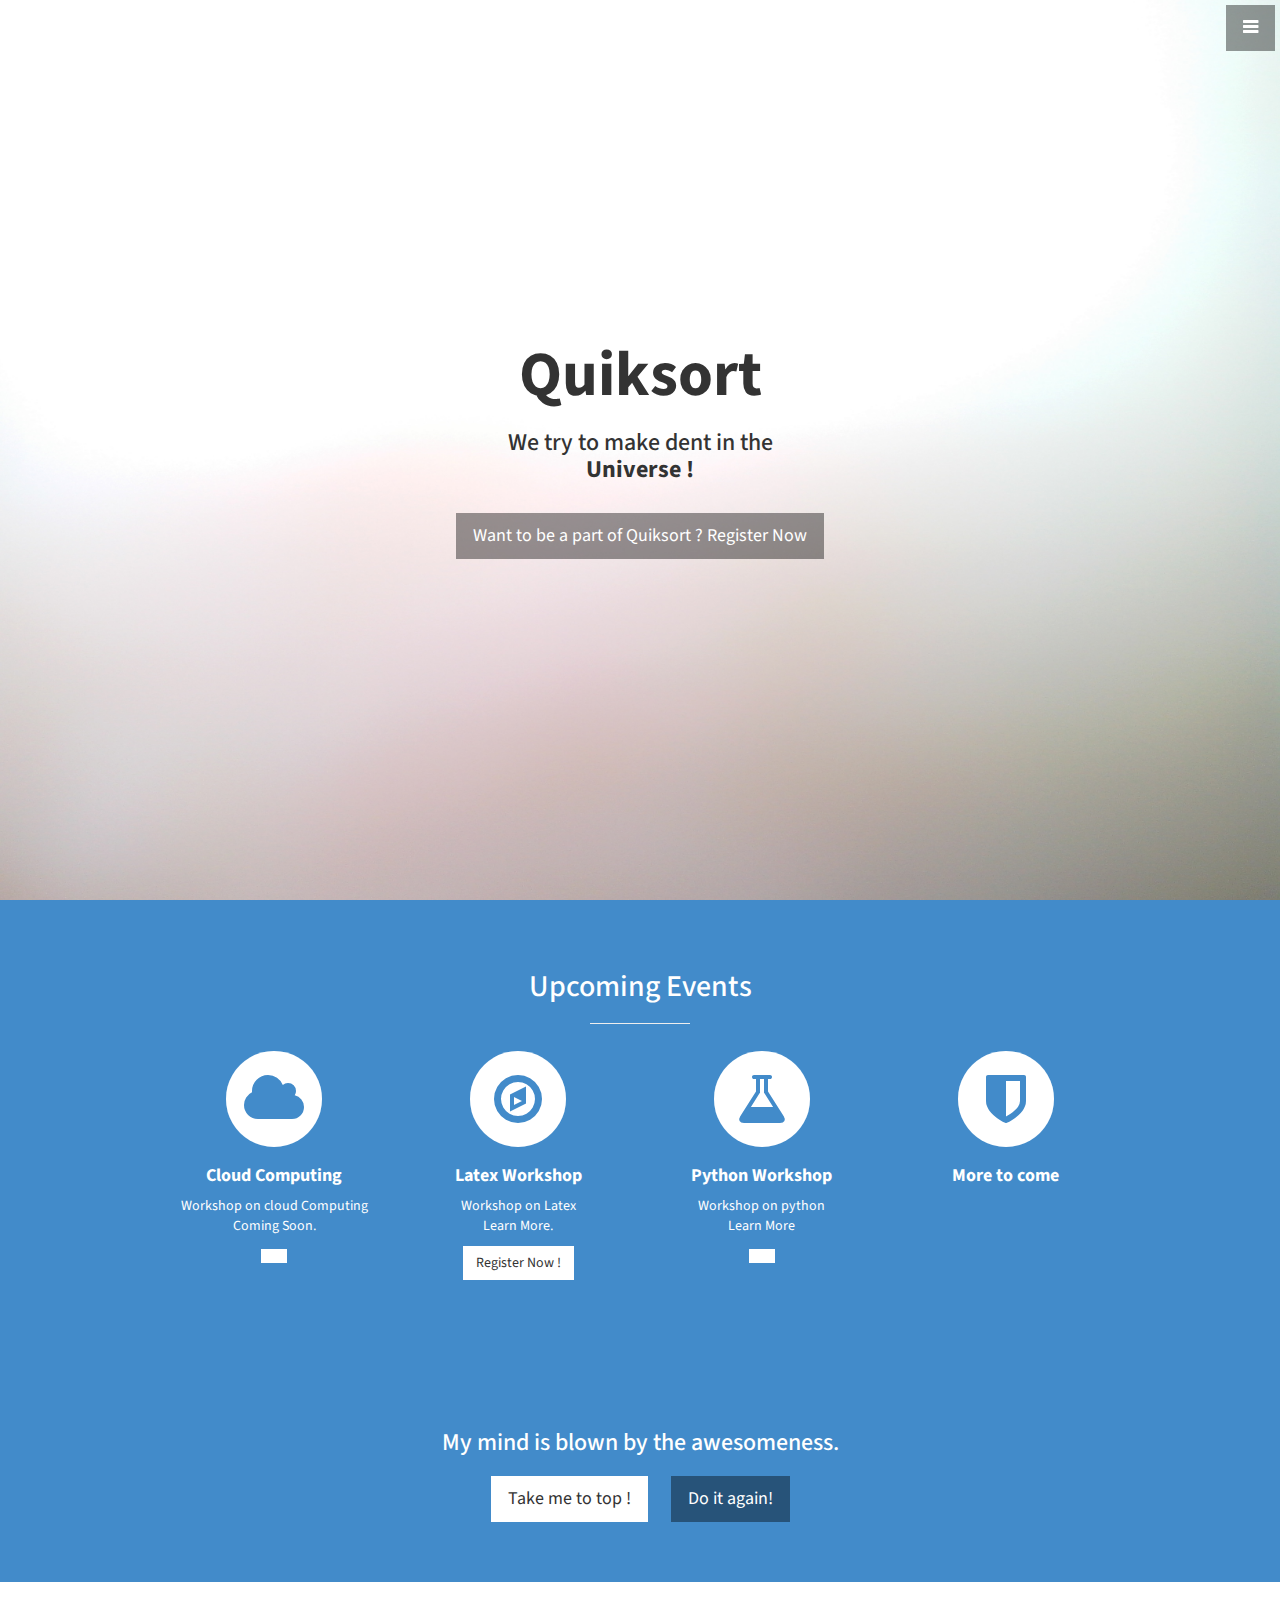
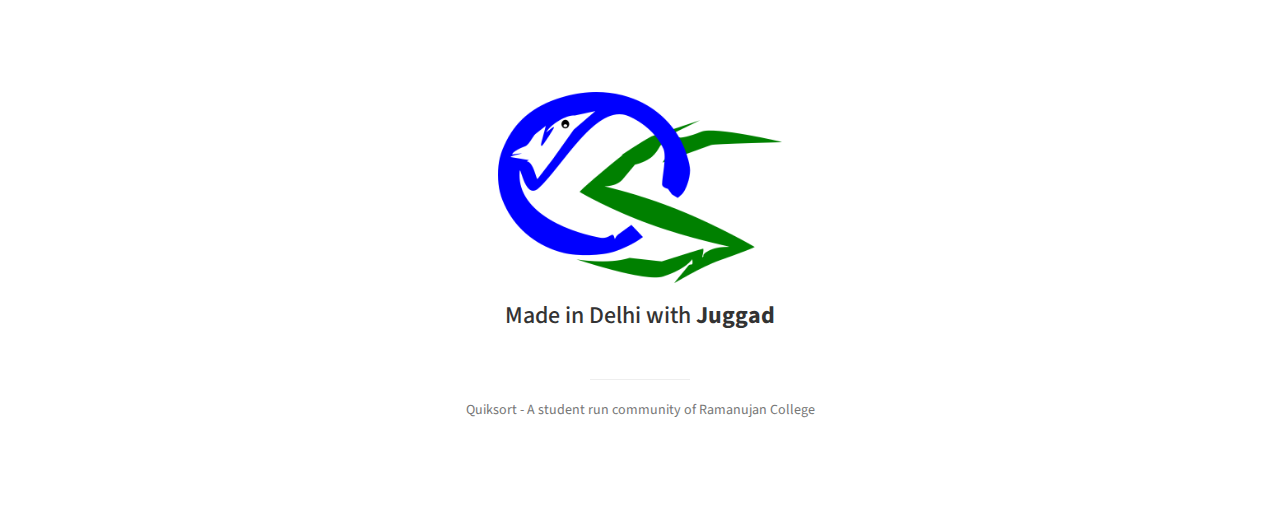
==== index.html @ 8123c8b8 "Added form" ====
<!DOCTYPE html>
<html lang="en">

<head>

    <meta charset="utf-8">
    <meta http-equiv="X-UA-Compatible" content="IE=edge">
    <meta name="viewport" content="width=device-width, initial-scale=1">
    <meta name="description" content="Quiksort a student run society">
    <meta name="author" content="Jatin Dhankhar" >

    <title>QuikSort </title>

    <!-- Bootstrap Core CSS -->
    <link href="css/bootstrap.min.css" rel="stylesheet">

    <!-- Custom CSS -->
    <link href="css/stylish-portfolio.css" rel="stylesheet">

    <!-- Custom Fonts -->
    <link href="font-awesome-4.1.0/css/font-awesome.min.css" rel="stylesheet" type="text/css">
    <link href="http://fonts.googleapis.com/css?family=Source+Sans+Pro:300,400,700,300italic,400italic,700italic" rel="stylesheet" type="text/css">

    <!-- HTML5 Shim and Respond.js IE8 support of HTML5 elements and media queries -->
    <!-- WARNING: Respond.js doesn't work if you view the page via file:// -->
    <!--[if lt IE 9]>
        <script src="https://oss.maxcdn.com/libs/html5shiv/3.7.0/html5shiv.js"></script>
        <script src="https://oss.maxcdn.com/libs/respond.js/1.4.2/respond.min.js"></script>
    <![endif]-->

</head>

<body>

    <!-- Navigation -->
    <a id="menu-toggle" href="#" class="btn btn-dark btn-lg toggle"><i class="fa fa-bars"></i></a>
    <nav id="sidebar-wrapper">
        <ul class="sidebar-nav">
            <a id="menu-close" href="#" class="btn btn-light btn-lg pull-right toggle"><i class="fa fa-times"></i></a>
            <li class="sidebar-brand">
                <a href="#top">Quiksort</a>
            </li>
            <li>
                <a href="#top">Home</a>
            </li>
            <li>
                <a href="#event">Events</a>
            </li>
            <li>
                <a href="http://blog.quiksort.in/">Blog</a>
            </li>
        </ul>
    </nav>

    <!-- Header -->
    <header id="top" class="header">
        <div class="text-vertical-center">
            <h1>Quiksort</h1>
            <h3>We try to make dent in the <br>
            <strong> Universe ! </strong>
            </h3>
            <br>
            <a href="/register.html" class="btn btn-dark btn-lg">Want to be a part of Quiksort ? Register Now</a>
        </div>
    </header>

    

    <!-- Services -->
    <!-- The circle icons use Font Awesome's stacked icon classes. For more information, visit http://fontawesome.io/examples/ -->
    <section id="event" class="services bg-primary">
        <div class="container">
            <div class="row text-center">
                <div class="col-lg-10 col-lg-offset-1">
                    <h2>Upcoming Events</h2>
                    <hr class="small">
                    <div class="row">
                        <div class="col-md-3 col-sm-6">
                            <div class="service-item">
                                <span class="fa-stack fa-4x">
                                <i class="fa fa-circle fa-stack-2x"></i>
                                <i class="fa fa-cloud fa-stack-1x text-primary"></i>
                            </span>
                                <h4>
                                    <strong>Cloud Computing</strong>
                                </h4>
                                <p>Workshop on cloud Computing<br> Coming Soon.</p>
                                <a href="#" class="btn btn-light"></a>
                            </div>
                        </div>
                        <div class="col-md-3 col-sm-6">
                            <div class="service-item">
                                <span class="fa-stack fa-4x">
                                <i class="fa fa-circle fa-stack-2x"></i>
                                <i class="fa fa-compass fa-stack-1x text-primary"></i>
                            </span>
                                <h4>
                                    <strong>Latex Workshop</strong>
                                </h4>
                                <p>Workshop on Latex<br> Learn More.</p>                               
                                <a href="/latex" class="btn btn-light">Register Now !</a>
                            </div>
                        </div>
                        <div class="col-md-3 col-sm-6">
                            <div class="service-item">
                                <span class="fa-stack fa-4x">
                                <i class="fa fa-circle fa-stack-2x"></i>
                                <i class="fa fa-flask fa-stack-1x text-primary"></i>
                            </span>
                                <h4>
                                    <strong>Python Workshop</strong>
                                </h4>
                                <p>Workshop on python <br> Learn More</p>
                                <a href="#" class="btn btn-light"></a>
                            </div>
                        </div>
                        <div class="col-md-3 col-sm-6">
                            <div class="service-item">
                                <span class="fa-stack fa-4x">
                                <i class="fa fa-circle fa-stack-2x"></i>
                                <i class="fa fa-shield fa-stack-1x text-primary"></i>
                            </span>
                                <h4>
                                    <strong>More to come</strong>
                                </h4>
                            </div>
                        </div>
                    </div>
                    <!-- /.row (nested) -->
                </div>
                <!-- /.col-lg-10 -->
            </div>
            <!-- /.row -->
        </div>
        <!-- /.container -->
    </section>


    <!-- Call to Action -->
    <aside class="call-to-action bg-primary">
        <div class="container">
            <div class="row">
                <div class="col-lg-12 text-center">
                    <h3>My mind is blown by the awesomeness.</h3>
                    <a href="#" class="btn btn-lg btn-light">Take me to top ! </a>
                    <a href="#" class="btn btn-lg btn-dark">Do it again!</a>
                </div>
            </div>
        </div>
    </aside>

    <!-- Footer -->
    <footer>
        <div class="container">
            <div class="row">
                <div class="col-lg-10 col-lg-offset-1 text-center">
                    <h4><strong></strong>
                    </h4>
                       <img src="img/quiksort.png" width="30%" height="20%" alt="">                   
                    <h3>Made in Delhi with <strong> Juggad </strong></h3>
                    <ul class="list-unstyled">
                    </ul>
                    <br>
                    <hr class="small">
                    <p class="text-muted">Quiksort - A student run community of Ramanujan College </p>
                </div>
            </div>
        </div>
    </footer>

    <!-- jQuery Version 1.11.0 -->
    <script src="js/jquery-1.11.0.js"></script>

    <!-- Bootstrap Core JavaScript -->
    <script src="js/bootstrap.min.js"></script>

    <!-- Custom Theme JavaScript -->
    <script>
    // Closes the sidebar menu
    $("#menu-close").click(function(e) {
        e.preventDefault();
        $("#sidebar-wrapper").toggleClass("active");
    });

    // Opens the sidebar menu
    $("#menu-toggle").click(function(e) {
        e.preventDefault();
        $("#sidebar-wrapper").toggleClass("active");
    });

    // Scrolls to the selected menu item on the page
    $(function() {
        $('a[href*=#]:not([href=#])').click(function() {
            if (location.pathname.replace(/^\//, '') == this.pathname.replace(/^\//, '') || location.hostname == this.hostname) {

                var target = $(this.hash);
                target = target.length ? target : $('[name=' + this.hash.slice(1) + ']');
                if (target.length) {
                    $('html,body').animate({
                        scrollTop: target.offset().top
                    }, 1000);
                    return false;
                }
            }
        });
    });
    </script>

</body>

</html>
---- css/stylish-portfolio.css ----
/*!
 * Start Bootstrap - Stylish Portfolio Bootstrap Theme (http://startbootstrap.com)
 * Code licensed under the Apache License v2.0.
 * For details, see http://www.apache.org/licenses/LICENSE-2.0.
 */

/* Global Styles */

html,
body {
    width: 100%;
    height: 100%;
}

body {
    font-family: "Source Sans Pro","Helvetica Neue",Helvetica,Arial,sans-serif;
}

.text-vertical-center {
    display: table-cell;
    text-align: center;
    vertical-align: middle;
}

.text-vertical-center h1 {
    margin: 0;
    padding: 0;
    font-size: 4.5em;
    font-weight: 700;

}

/* Custom Button Styles */

.btn-dark {
    border-radius: 0;
    color: #fff;
    background-color: rgba(0,0,0,0.4);
}

.btn-dark:hover,
.btn-dark:focus,
.btn-dark:active {
    color: #fff;
    background-color: rgba(0,0,0,0.7);
}

.btn-light {
    border-radius: 0;
    color: #333;
    background-color: rgb(255,255,255);
}

.btn-light:hover,
.btn-light:focus,
.btn-light:active {
    color: #333;
    background-color: rgba(255,255,255,0.8);
}

/* Custom Horizontal Rule */

hr.small {
    max-width: 100px;
}

/* Side Menu */

#sidebar-wrapper {
    z-index: 1000;
    position: fixed;
    right: 0;
    width: 250px;
    height: 100%;
    margin-right: -250px;
    overflow-y: auto;
    background: #222;
    -webkit-transition: all 0.4s ease 0s;
    -moz-transition: all 0.4s ease 0s;
    -ms-transition: all 0.4s ease 0s;
    -o-transition: all 0.4s ease 0s;
    transition: all 0.4s ease 0s;
}

.sidebar-nav {
    position: absolute;
    top: 0;
    width: 250px;
    margin: 0;
    padding: 0;
    list-style: none;
}

.sidebar-nav li {
    text-indent: 20px;
    line-height: 40px;
}

.sidebar-nav li a {
    display: block;
    text-decoration: none;
    color: #999;
}

.sidebar-nav li a:hover {
    text-decoration: none;
    color: #fff;
    background: rgba(255,255,255,0.2);
}

.sidebar-nav li a:active,
.sidebar-nav li a:focus {
    text-decoration: none;
}

.sidebar-nav > .sidebar-brand {
    height: 55px;
    font-size: 18px;
    line-height: 55px;
}

.sidebar-nav > .sidebar-brand a {
    color: #999;
}

.sidebar-nav > .sidebar-brand a:hover {
    color: #fff;
    background: none;
}

#menu-toggle {
    z-index: 1;
    position: fixed;
    top: 0;
    right: 0;
}

#sidebar-wrapper.active {
    right: 250px;
    width: 250px;
    -webkit-transition: all 0.4s ease 0s;
    -moz-transition: all 0.4s ease 0s;
    -ms-transition: all 0.4s ease 0s;
    -o-transition: all 0.4s ease 0s;
    transition: all 0.4s ease 0s;
}

.toggle {
    margin: 5px 5px 0 0;
}

/* Header */

.header {
    display: table;
    position: relative;
    width: 100%;
    height: 100%;
    background: url(../img/bg.jpg) no-repeat center center scroll;
    -webkit-background-size: cover;
    -moz-background-size: cover;
    background-size: cover;
    -o-background-size: cover;
}

/* About */

.about {
    padding: 50px 0;
}

/* Services */

.services {
    padding: 50px 0;
}

.service-item {
    margin-bottom: 30px;
}

/* Callout */

.callout {
    display: table;
    width: 100%;
    height: 400px;
    color: #fff;
    background: url(../img/callout.jpg) no-repeat center center scroll;
    -webkit-background-size: cover;
    -moz-background-size: cover;
    background-size: cover;
    -o-background-size: cover;
}

/* Portfolio */

.portfolio {
    padding: 50px 0;
}

.portfolio-item {
    margin-bottom: 30px;
}

.img-portfolio {
    margin: 0 auto;
}

.img-portfolio:hover {
    opacity: 0.8;
}

/* Call to Action */

.call-to-action {
    padding: 50px 0;
}

.call-to-action .btn {
    margin: 10px;
}

/* Map */

.map {
    height: 500px;
}

@media(max-width:768px) {
    .map {
        height: 75%;
    }
}

/* Footer */

footer {
    padding: 100px 0;
}
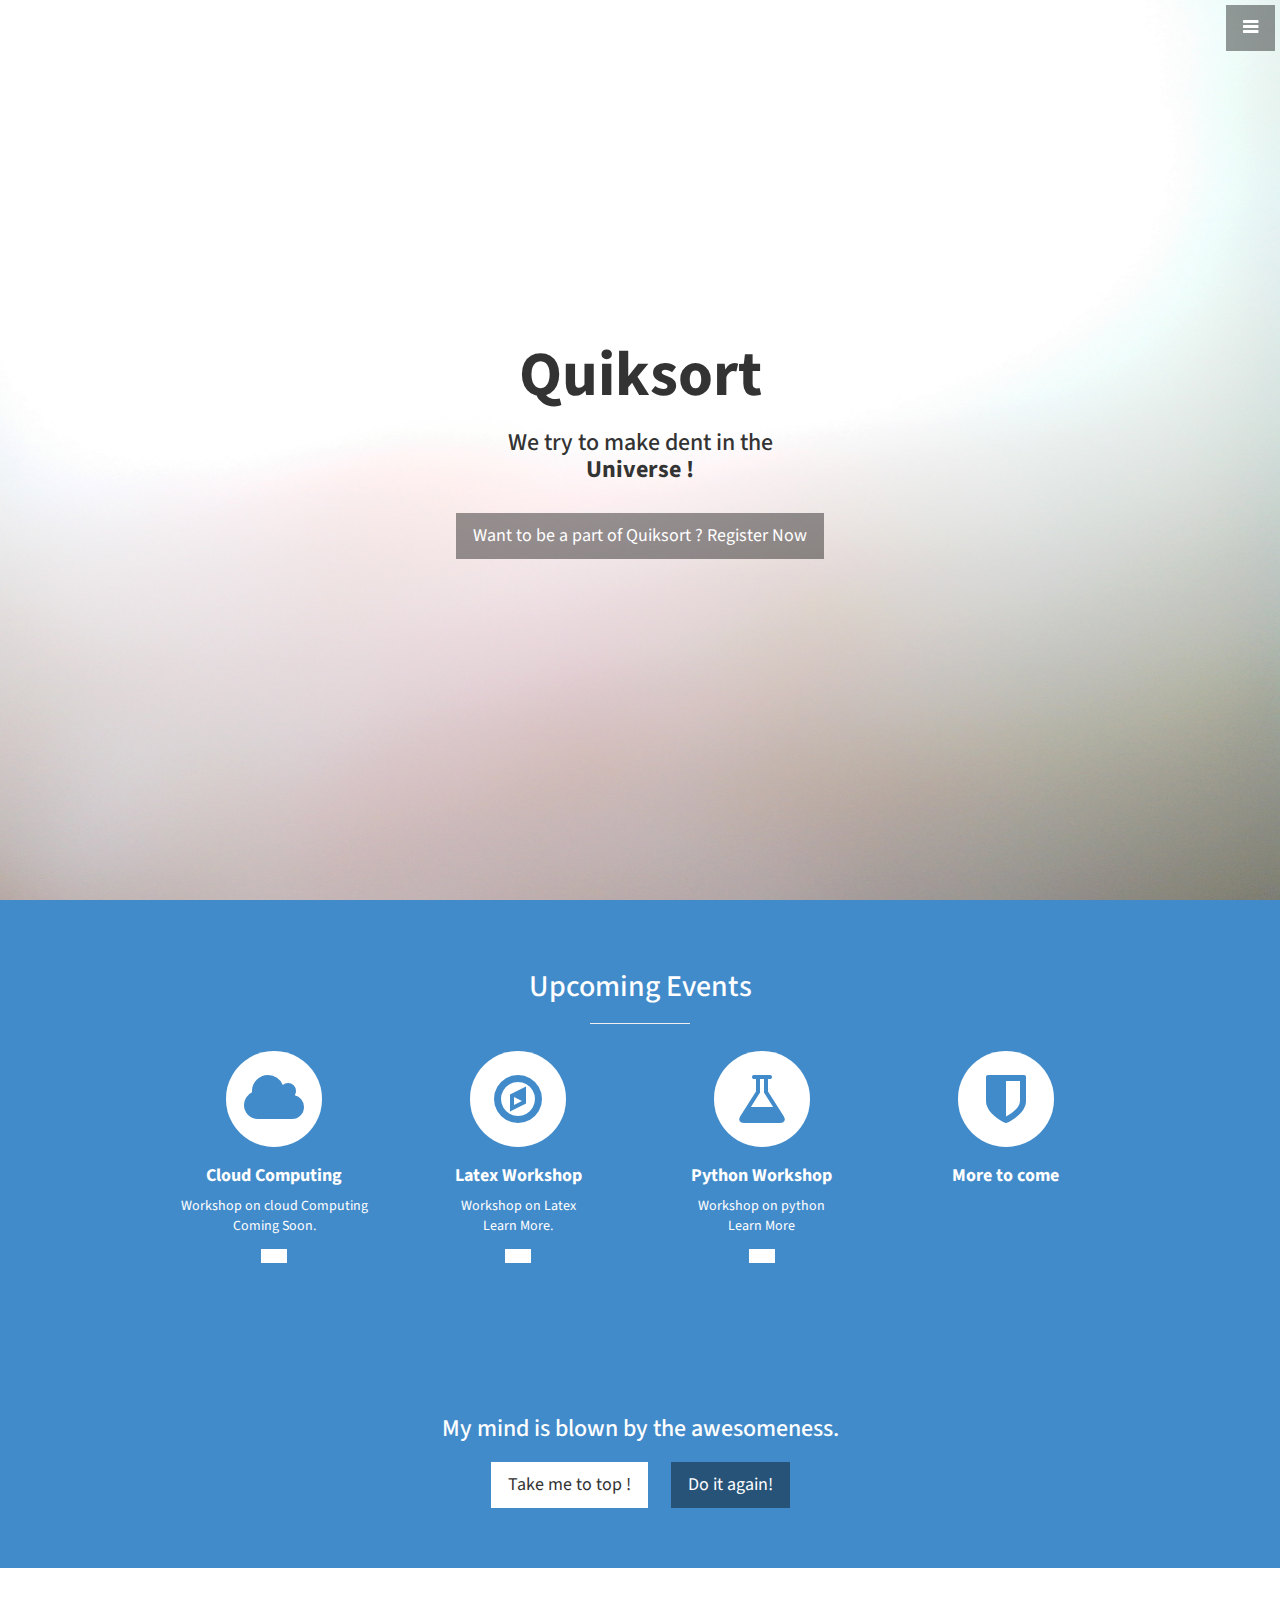
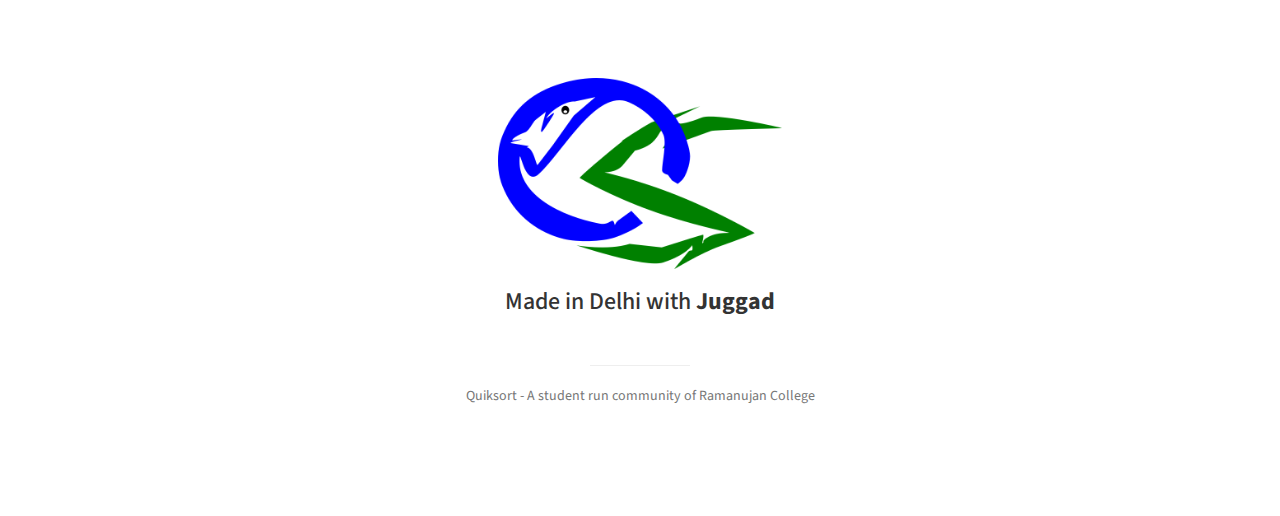
==== commit 020fba40: "Added new link" ====
--- a/index.html
+++ b/index.html
@@ -7,6 +7,7 @@
     <meta http-equiv="X-UA-Compatible" content="IE=edge">
     <meta name="viewport" content="width=device-width, initial-scale=1">
     <meta name="description" content="Quiksort a student run society">
+    <link rel="shortcut icon" href="img/quiksort.png" >
     <meta name="author" content="Jatin Dhankhar" >
 
     <title>QuikSort </title>
@@ -98,7 +99,7 @@
                                     <strong>Latex Workshop</strong>
                                 </h4>
                                 <p>Workshop on Latex<br> Learn More.</p>                               
-                                <a href="/latex" class="btn btn-light">Register Now !</a>
+                                <a href="latex" class="btn btn-light"></a>
                             </div>
                         </div>
                         <div class="col-md-3 col-sm-6">
@@ -111,7 +112,7 @@
                                     <strong>Python Workshop</strong>
                                 </h4>
                                 <p>Workshop on python <br> Learn More</p>
-                                <a href="#" class="btn btn-light"></a>
+                                <a href="/python" class="btn btn-light"></a>
                             </div>
                         </div>
                         <div class="col-md-3 col-sm-6">
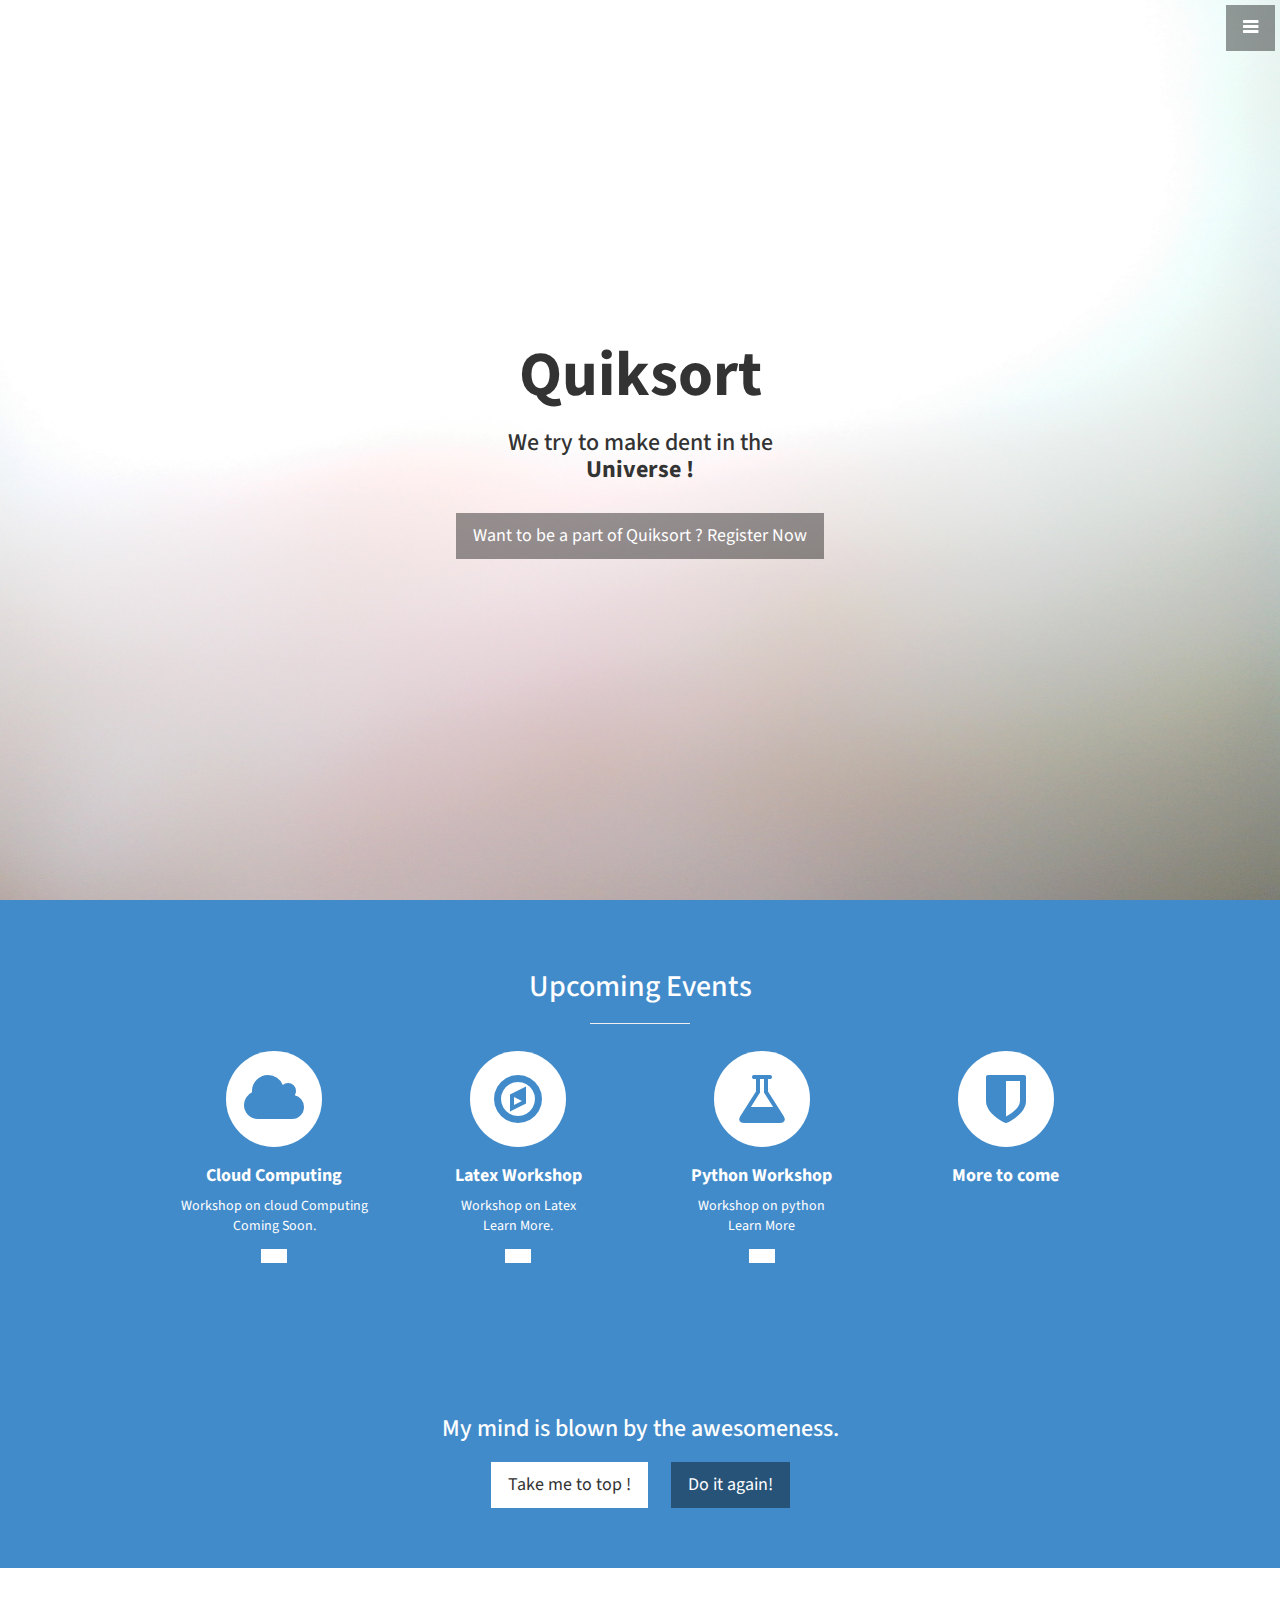
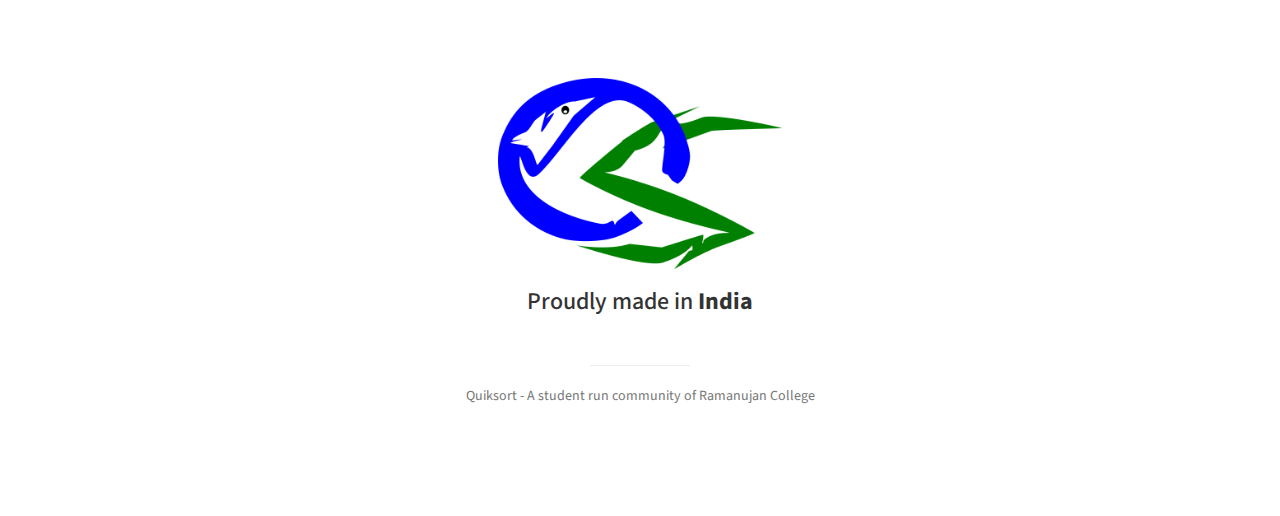
==== commit a691af7b: "Added a line" ====
--- a/index.html
+++ b/index.html
@@ -158,7 +158,7 @@
                     <h4><strong></strong>
                     </h4>
                        <img src="img/quiksort.png" width="30%" height="20%" alt="">                   
-                    <h3>Made in Delhi with <strong> Juggad </strong></h3>
+                    <h3>Proudly made in <strong> India </strong></h3>
                     <ul class="list-unstyled">
                     </ul>
                     <br>
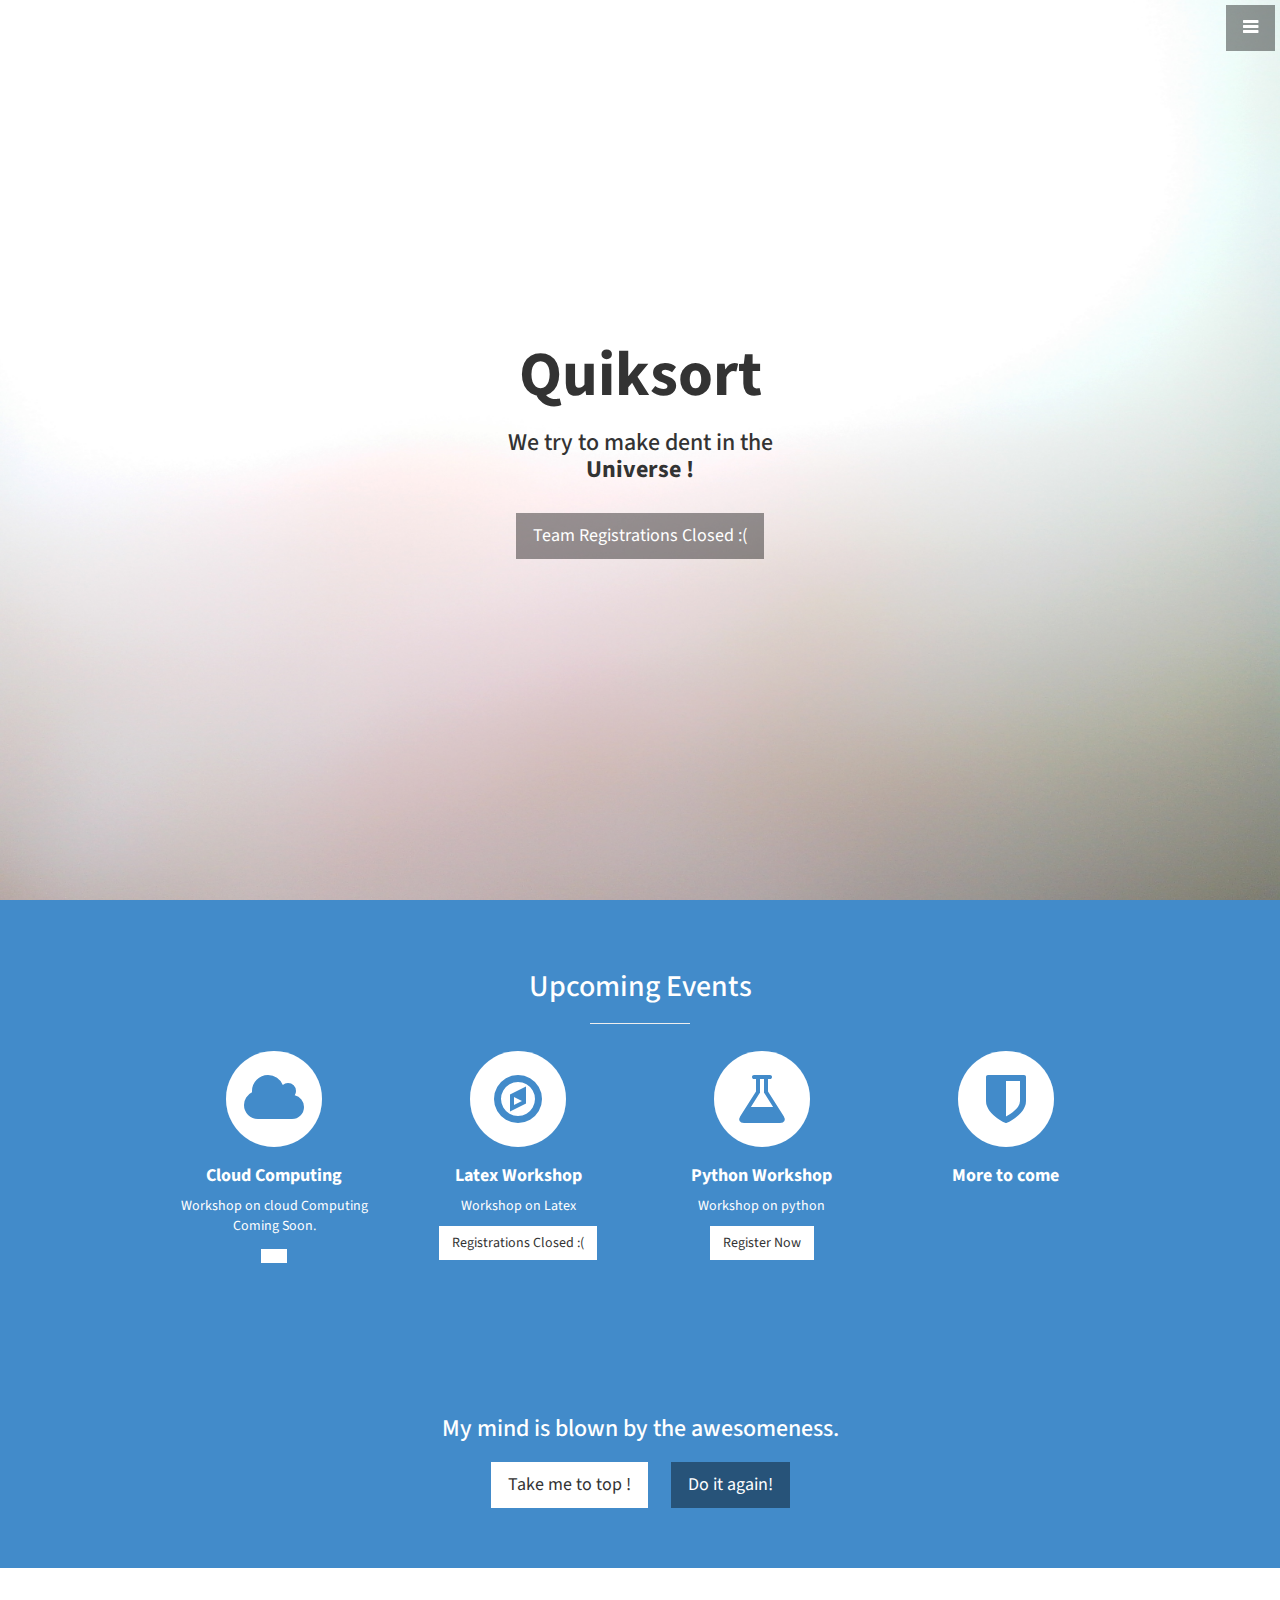
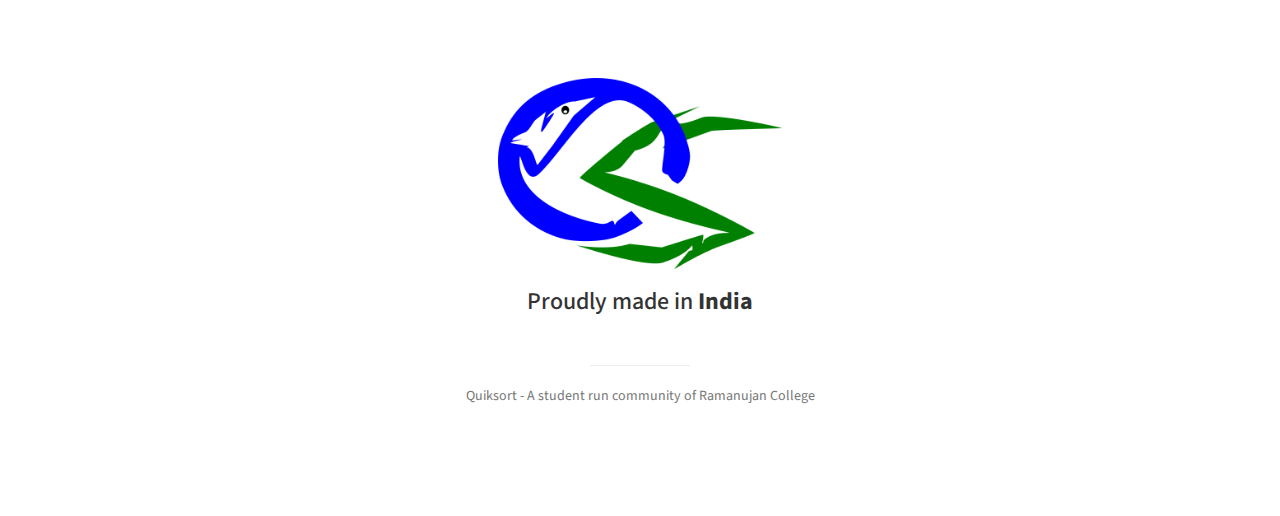
==== commit d8646083: "Done changes" ====
--- a/index.html
+++ b/index.html
@@ -61,7 +61,7 @@
             <strong> Universe ! </strong>
             </h3>
             <br>
-            <a href="/register.html" class="btn btn-dark btn-lg">Want to be a part of Quiksort ? Register Now</a>
+            <a href="#" class="btn btn-dark btn-lg">Team Registrations Closed :(</a>
         </div>
     </header>
 
@@ -98,8 +98,8 @@
                                 <h4>
                                     <strong>Latex Workshop</strong>
                                 </h4>
-                                <p>Workshop on Latex<br> Learn More.</p>                               
-                                <a href="latex" class="btn btn-light"></a>
+                                <p>Workshop on Latex<br></p>                               
+                                <a href="latex" class="btn btn-light">Registrations Closed :(</a>
                             </div>
                         </div>
                         <div class="col-md-3 col-sm-6">
@@ -111,8 +111,8 @@
                                 <h4>
                                     <strong>Python Workshop</strong>
                                 </h4>
-                                <p>Workshop on python <br> Learn More</p>
-                                <a href="/python" class="btn btn-light"></a>
+                                <p>Workshop on python <br></p>
+                                <a href="/python" class="btn btn-light">Register Now</a>
                             </div>
                         </div>
                         <div class="col-md-3 col-sm-6">
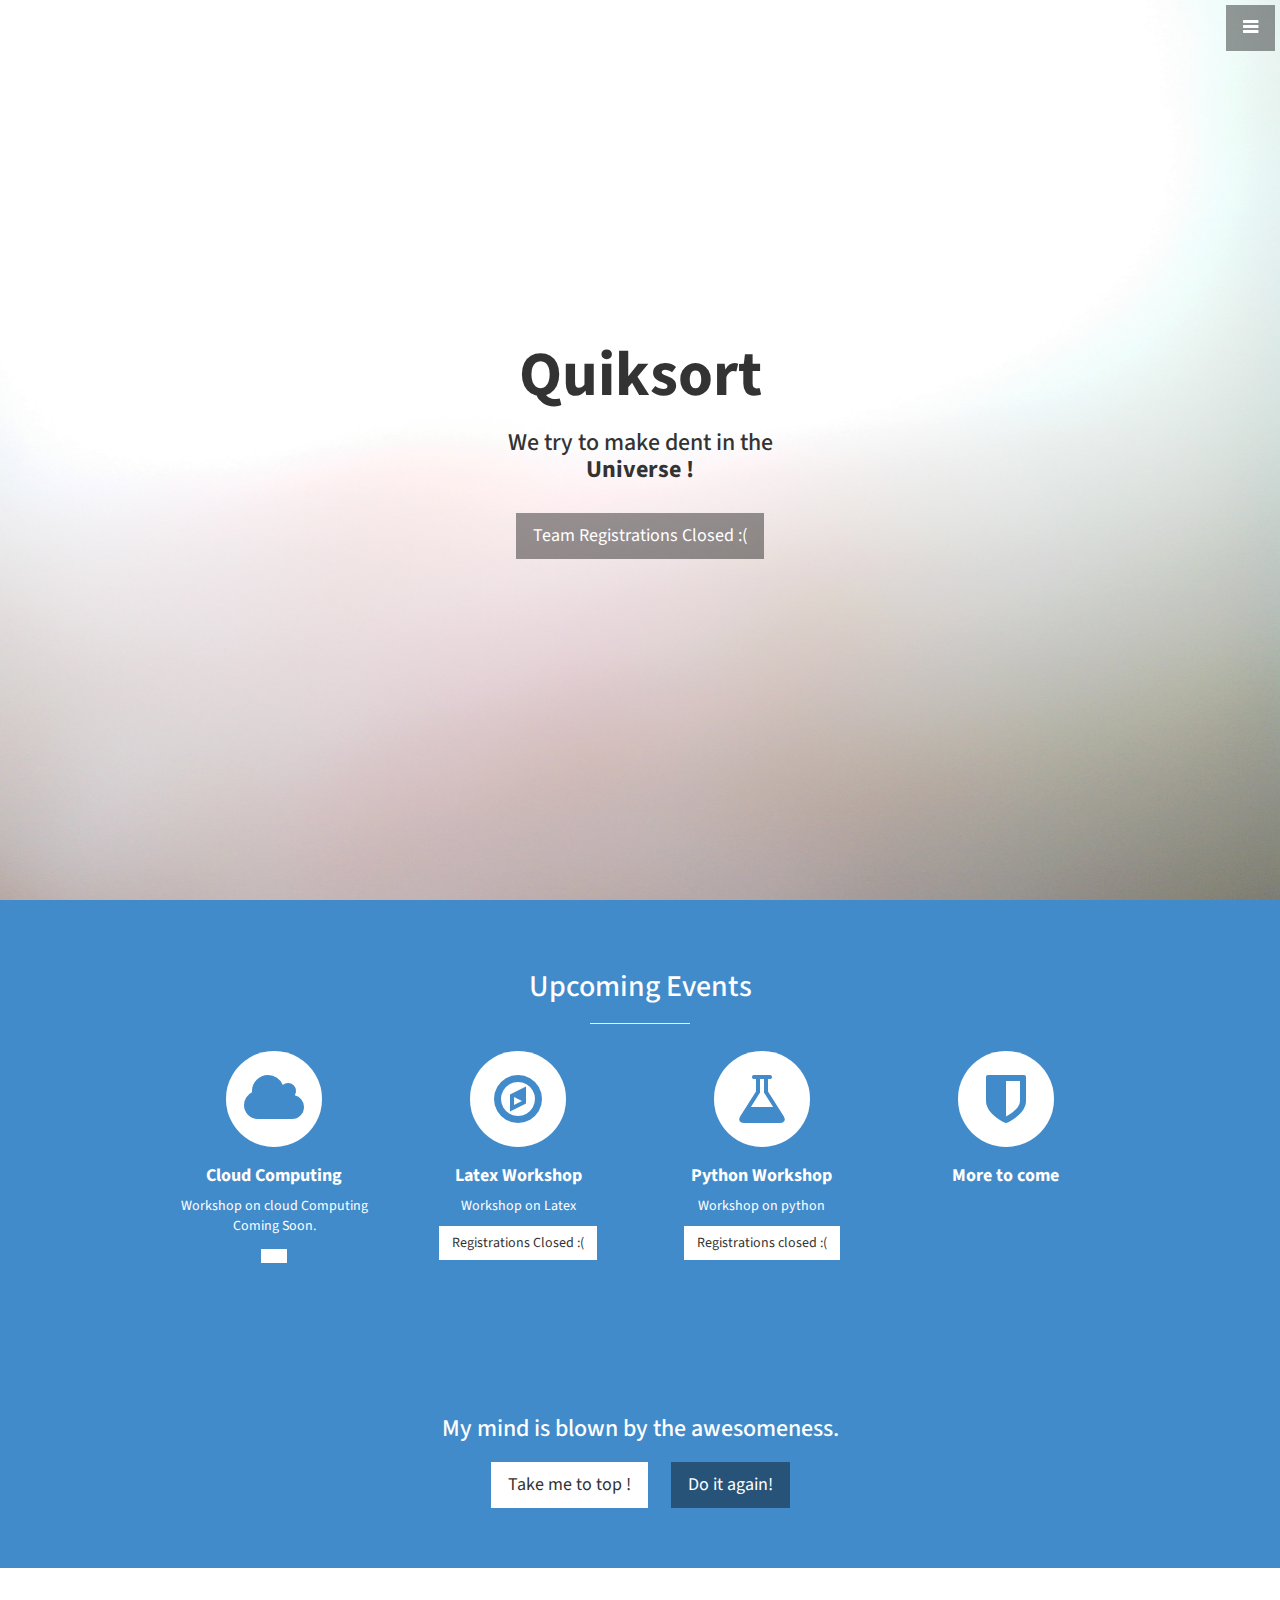
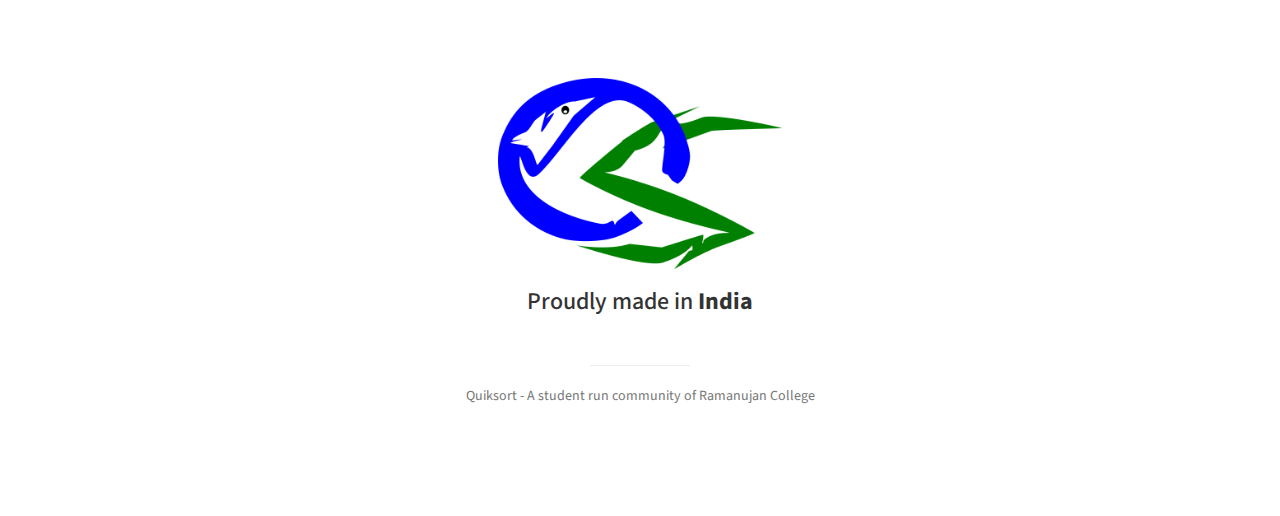
==== commit 11348150: "Update index.html" ====
--- a/index.html
+++ b/index.html
@@ -112,7 +112,7 @@
                                     <strong>Python Workshop</strong>
                                 </h4>
                                 <p>Workshop on python <br></p>
-                                <a href="/python" class="btn btn-light">Register Now</a>
+                                <a href="/python" class="btn btn-light">Registrations closed :( </a>
                             </div>
                         </div>
                         <div class="col-md-3 col-sm-6">
